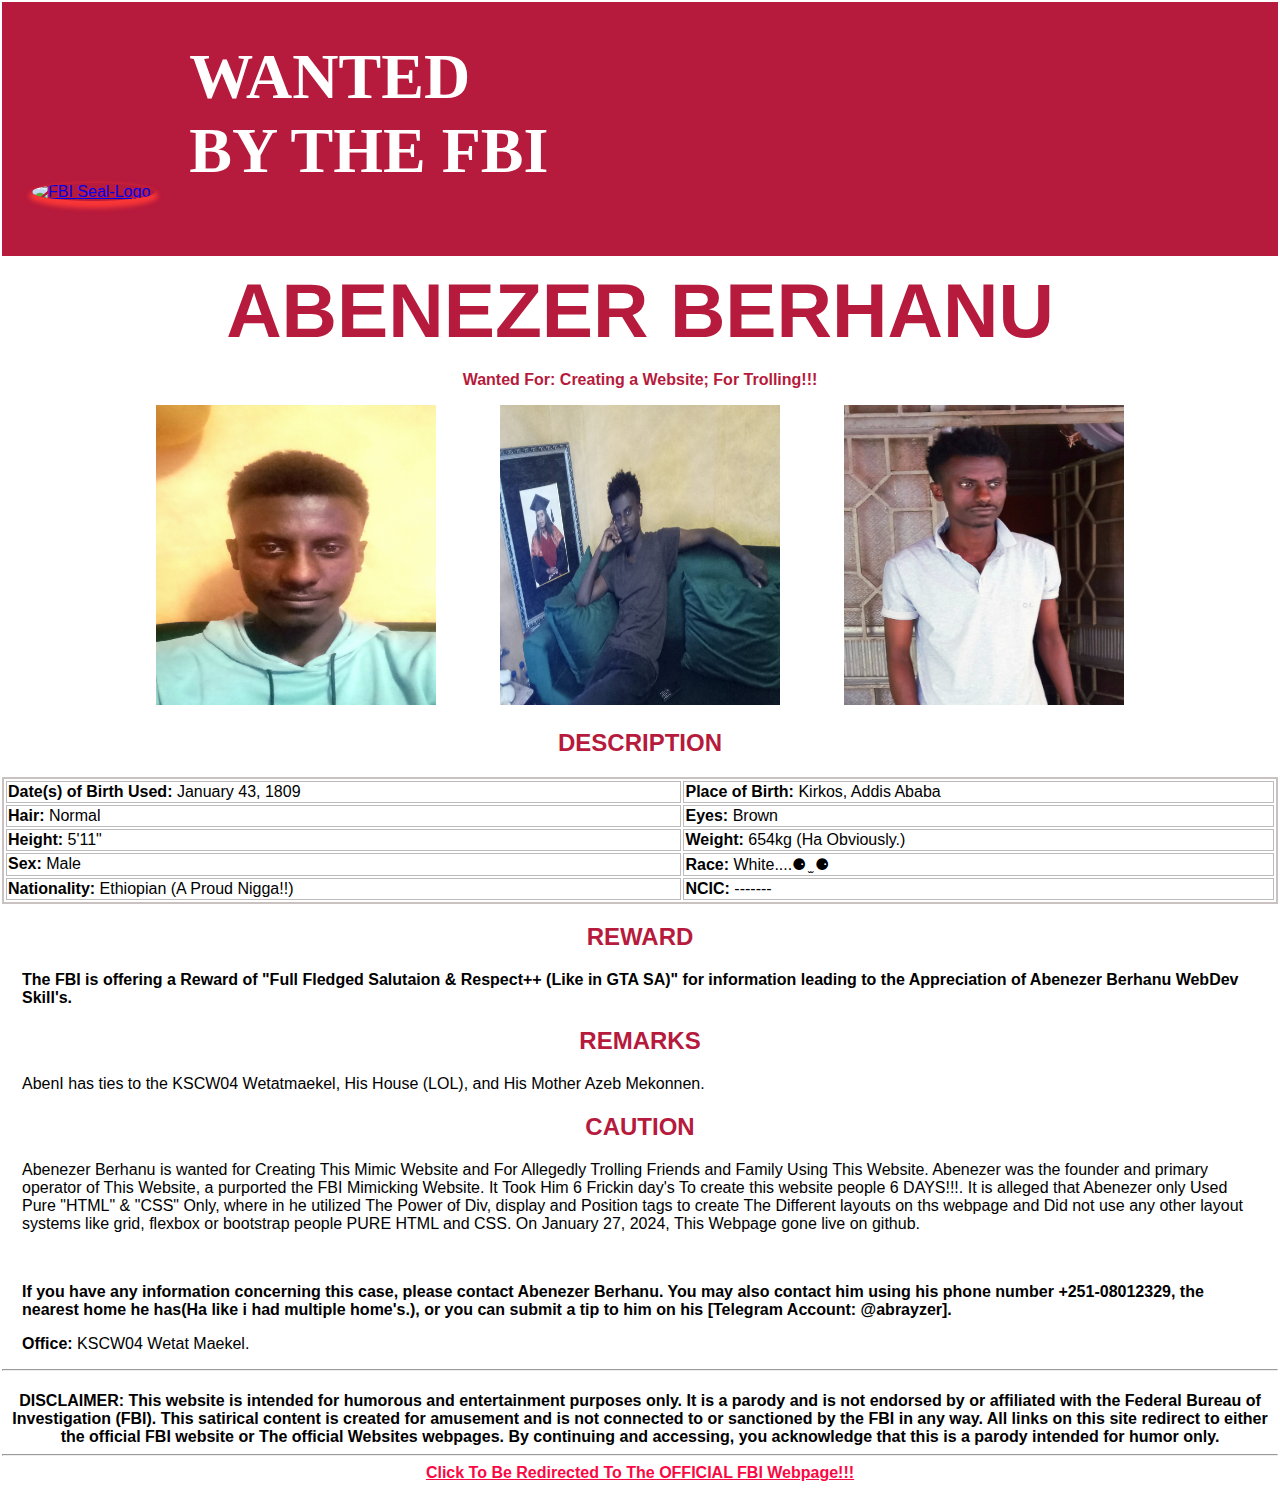
==== Assets/Most Wanted People's Asset's and Webpage's/Abenezer Berhanu/ABPoster.html @ f5907252 "Add files via upload" ====
<!DOCTYPE html>
<html lang="en">
    <head>
        <meta charset="UTF-8">
        <meta name="viewport" content="width=device-width, initial-scale=1.0">
        <title>Wanted-Poster--FBI.gov(Parody_Not the Official)</title>
        <link rel="stylesheet" href="../PosterStyle.css"/>
    </head>
 
    <body>
        <div class="top">
            <a href="/Project1_FBI Wanted List Website/index.html"><img src="/Project1_FBI Wanted List Website/Assets/6. footer/FBI Seal-Logo.webp" alt="FBI Seal-Logo."/></a>
            <h1>WANTED <br/> BY THE FBI</h1>
        </div>
 
        <h1>ABENEZER BERHANU</h1>
        <b><p tag="Colored">Wanted For: Creating a Website; For Trolling!!!</p></b>
        <img src="./Pictures/20230904_084022629.jpg"/>
        <img src="./Pictures/20240107_044000552.jpg"/>
        <img src="./Pictures/20231112_050803655.jpg"/>

        <h2>DESCRIPTION</h2>
        <table>
            <tr>
                <td><b>Date(s) of Birth Used:</b> January 43, 1809</td>
                <td><b>Place of Birth:</b> Kirkos, Addis Ababa</td>
            </tr>    
                
            <tr>
                <td><b>Hair:</b> Normal</td>
                <td><b>Eyes:</b> Brown</td>
            </tr>
            
            <tr>
                <td><b>Height:</b> 5'11"</td>
                <td><b>Weight:</b> 654kg (Ha Obviously.)</td>
            </tr>
                
            <tr>
                <td><b>Sex:</b> Male </td>
                <td><b>Race:</b> White....⚈ ̫ ⚈</td>
            </tr>
                
            <tr>    
                <td><b>Nationality:</b> Ethiopian (A Proud Nigga!!)</td>
                <td><b>NCIC:</b> -------</td>
            </tr>
        </table>
        
        <h2>REWARD</h2>
        <b><P>The FBI is offering a Reward of "Full Fledged Salutaion & Respect++ (Like in GTA SA)" for information leading to the Appreciation of Abenezer Berhanu WebDev Skill's.</P></b>

        <h2>REMARKS</h2>
        <P>AbenI has ties to the KSCW04 Wetatmaekel, His House (LOL), and His Mother Azeb Mekonnen.</P>
        
        <h2>CAUTION</h2>
        <P>Abenezer Berhanu is wanted for Creating This Mimic Website and For Allegedly Trolling Friends and Family Using This Website.
           Abenezer was the founder and primary operator of This Website, a purported the FBI Mimicking Website. It Took Him 6 Frickin day's To create this website people 6 DAYS!!!.
           It is alleged that Abenezer only Used Pure "HTML" & "CSS" Only, where in he utilized The Power of Div, display and Position tags to create The Different layouts on ths webpage and Did not use any
           other layout systems like grid, flexbox or bootstrap people PURE HTML and CSS.  
           On January 27, 2024, This Webpage gone live on github.
        </P><br/>

        <b><P>If you have any information concerning this case, please contact Abenezer Berhanu. You may also contact him using his phone number +251-08012329, the nearest home he has(Ha like i had multiple home's.), or you can submit a tip to him on his [Telegram Account: @abrayzer].</P></b>
        
        <P><b>Office:</b> KSCW04 Wetat Maekel.</P>
        <hr/>
    </body>

    <footer>
        <h4>DISCLAIMER: This website is intended for humorous and entertainment purposes only. 
            It is a parody and is not endorsed by or affiliated with the Federal Bureau of Investigation (FBI). 
            This satirical content is created for amusement and is not connected to or sanctioned by the FBI in any way. 
            All links on this site redirect to either the official FBI website or The official Websites webpages. 
            By continuing and accessing, you acknowledge that this is a parody intended for humor only.
            <hr>
            <span><a href="https://www.fbi.gov/" style="color: rgb(250, 7, 68);">Click To Be Redirected To The OFFICIAL FBI Webpage!!!</a></span>
        </h4>
    </footer>
</html>
---- Assets/Most Wanted People's Asset's and Webpage's/PosterStyle.css ----
body{
    margin: 2px;
    font-family: Arial, Helvetica, sans-serif;
    text-align: center;
}

.top{
    background-color: rgb(182, 26, 60);
    padding: 20px 0px 0px 30px;
    text-align: left;
}
.top img{
    width: 180px;
    height: 180px;
    margin-right: 30px;
    border-radius: 50%;

    box-shadow: 0px 4px 5px 3px rgb(212, 106, 106) inset;
    box-shadow: 0px 4px 5px 3px rgb(250, 55, 55);
}
.top h1{
    color: white;
    display: inline-block;
    font-size: 4rem;
    text-align: left;
    font-family: 'Merriweather', serif;
    font-weight: 900;


    position: relative;
    bottom: 25px;
}

p{text-align: left; padding: 0px 20px 0px 20px;}
h1,p[tag="Colored"],h2{color: rgb(182, 26, 60); font-weight: bolder; text-align: center;}

body > h1{
    font-size: 4.8em;
    margin: 10px;;
}

body > img{
    width: 280px;
    height: 300px;
    padding: 0px 30px 0px 30px;
}

td{
    border: 1px solid rgb(189, 187, 187);
}

table{
    border: 2px solid rgb(202, 193, 193); width: 100%; text-align: left;
}
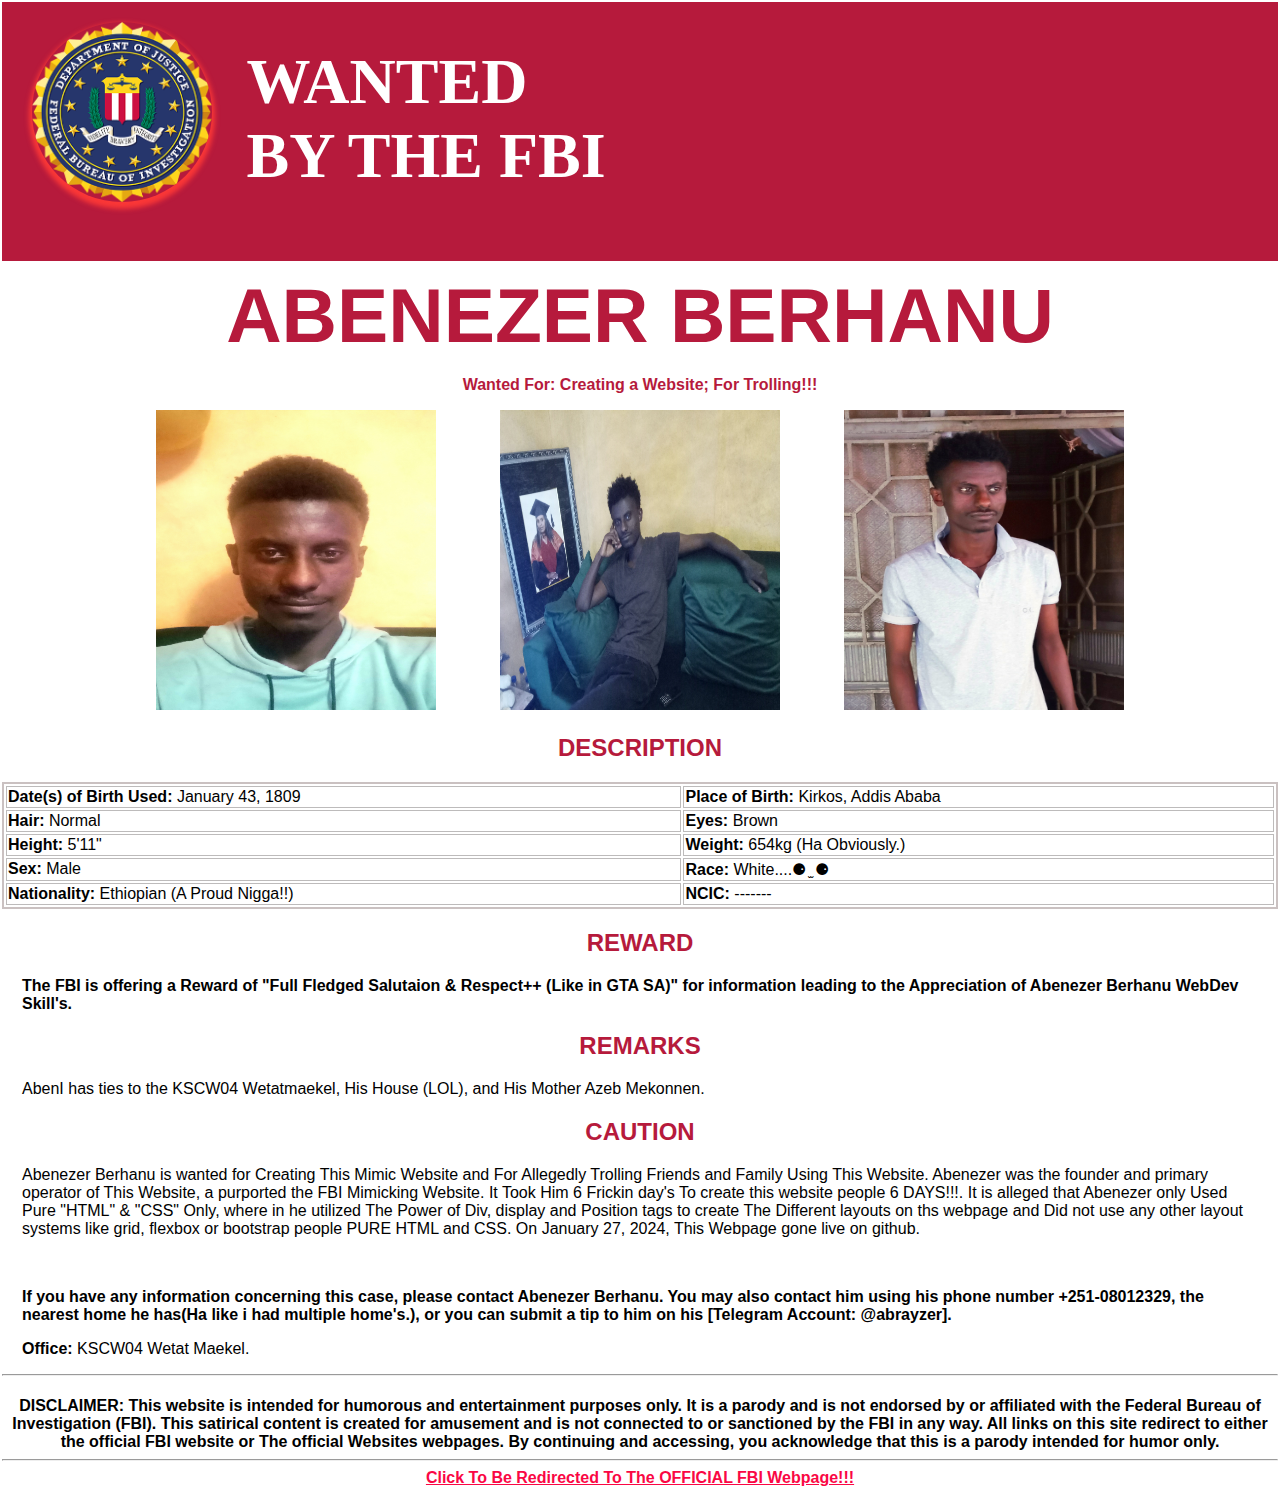
==== commit f9b53e5e: "Update ABPoster.html" ====
--- a/Assets/Most Wanted People's Asset's and Webpage's/Abenezer Berhanu/ABPoster.html
+++ b/Assets/Most Wanted People's Asset's and Webpage's/Abenezer Berhanu/ABPoster.html
@@ -9,7 +9,7 @@
  
     <body>
         <div class="top">
-            <a href="/Project1_FBI Wanted List Website/index.html"><img src="/Project1_FBI Wanted List Website/Assets/6. footer/FBI Seal-Logo.webp" alt="FBI Seal-Logo."/></a>
+            <a href="https://kkgenkai.github.io/FBI-Parody/index.html"><img src="https://kkgenkai.github.io/FBI-Parody/Assets/6. footer/FBI Seal-Logo.webp" alt="FBI Seal-Logo."/></a>
             <h1>WANTED <br/> BY THE FBI</h1>
         </div>
  
@@ -77,4 +77,4 @@
             <span><a href="https://www.fbi.gov/" style="color: rgb(250, 7, 68);">Click To Be Redirected To The OFFICIAL FBI Webpage!!!</a></span>
         </h4>
     </footer>
-</html>+</html>
